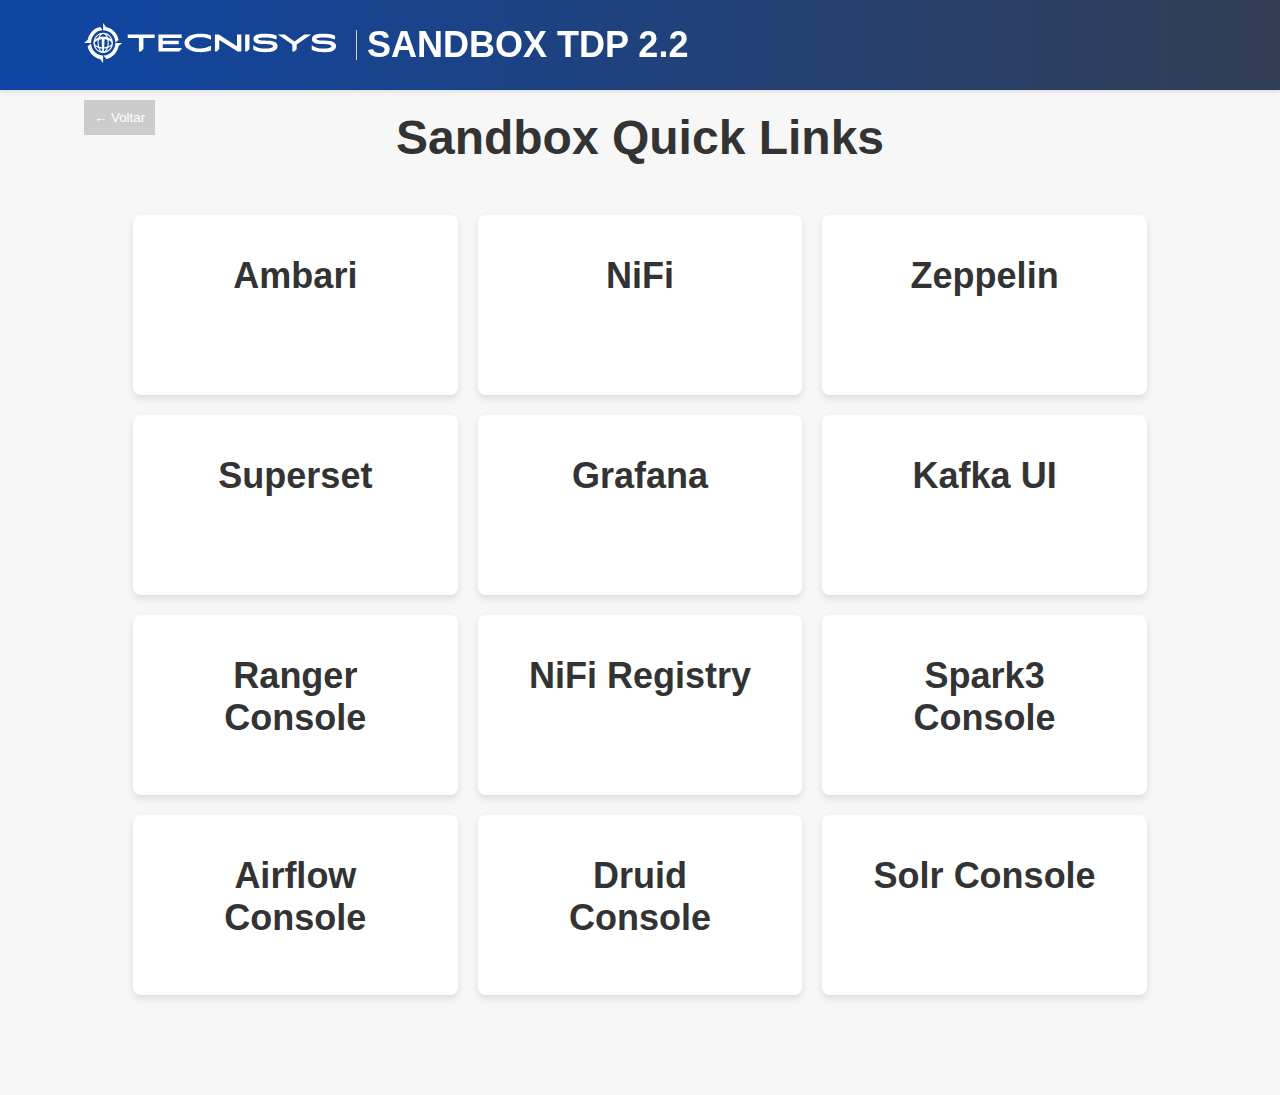
==== html/sandboxquicklinks.html @ d132e48c "first commit" ====
<!DOCTYPE html>
<html lang="en">
<head>
    <meta charset="UTF-8">
    <meta name="viewport" content="width=device-width, initial-scale=1">
    <title>Sandbox TDP 2.2</title>
    <link rel="stylesheet" href="/css/global.css">
    <style>
        .logo-container {
            display: flex;
            align-items: center;
            margin-right: 20px;
        }

        .logo-container img {
            height: 40px;
            margin-right: 10px;
        }

        .divider {
            border-left: 1px solid #d3d3d3;
            height: 30px;
            margin: 0 10px;
        }

        .main-title {
            font-weight: bold;
            font-size: 36px;
            color: white;
            text-decoration: none;
        }

        .doc-button {
            margin-left: auto;
            padding: 10px 15px;
            background-color: #a6a8a6;
            color: white;
            font-weight: bold;
            text-decoration: none;
            border-radius: 5px;
        }

        /* Título principal */
        .section-title {
            text-align: center;
            font-size: 3em;
            color: #333;
            font-weight: bold;
            margin: 30px 0;
            padding: 30px 0 0 0;
        }

        /* Container dos links */
        .container-links {
            display: flex;
            flex-wrap: wrap;
            justify-content: center;
            padding: 20px;
            gap: 20px;
        }

        /* Estilo das caixas de links */
        .link-box {
            background-color: white;
            padding: 40px;
            border-radius: 8px;
            box-shadow: 0 4px 8px rgba(0, 0, 0, 0.1);
            width: 22%;
            height: 100px; /* Altura aumentada para evitar truncamento */
            text-align: center;
            font-size: 24px;
            font-weight: bold;
            position: relative;
            transition: transform 0.3s;
        }

        .link-box:hover {
            transform: scale(1.05);
        }

        /* Título da caixa */
        .link-box h4 {
            margin: 0;
            font-size: 1.5em;
            color: #333;
        }

        /* Texto ao passar o mouse */
        .hidden-info {
            opacity: 0;
            position: absolute;
            bottom: 20px;
            left: 50%;
            transform: translateX(-50%);
            font-size: 0.8em;
            color: #666;
            transition: opacity 0.3s;
        }

        .link-box:hover .hidden-info {
            opacity: 1;
        }
        .title-header {
            position: relative;
            max-width: 500px;
        }
    </style>
</head>
<body>
    
    <header>
        <div class="header-content">
            <div class="logo-container">
                <a href="https://www.tecnisys.com.br/">
                    <img src="/images/logo_principal_negativo.svg" alt="TecniSys Logo">
                </a>
                <span class="divider"></span>
                <a href="index.html" class="main-title">SANDBOX TDP 2.2</a>
            </div>
        </div>
    </header>
    <div class="title-header">
        
        <button onclick="window.location.href='index.html'" class="back-button" >← Voltar</button>
    </div>
    <div class="section-title">Sandbox Quick Links</div>

<section class="container-links">
    <div class="link-box">
        <h4>Ambari</h4>
        <div class="hidden-info">
            <a href="http://sandbox-tdp22.tecnisys.com.br:8080">Go to UI</a><br>
            Usuário & senha: admin/admin
        </div>
    </div>
    <div class="link-box">
        <h4>NiFi</h4>
        <div class="hidden-info">
            <a href="http://sandbox-tdp22.tecnisys.com.br:9090">Go to UI</a><br>
            Usuário & senha: admin/admin
        </div>
    </div>
    <div class="link-box">
        <h4>Zeppelin</h4>
        <div class="hidden-info">
            <a href="http://sandbox-tdp22.tecnisys.com.br:9995">Go to UI</a><br>
            Usuário & senha: admin/admin
        </div>
    </div>
    <div class="link-box">
        <h4>Superset</h4>
        <div class="hidden-info">
            <a href="http://sandbox-tdp22.tecnisys.com.br:9088">Go to UI</a><br>
            Usuário & senha: admin/admin
        </div>
    </div>
    <div class="link-box">
        <h4>Grafana</h4>
        <div class="hidden-info">
            <a href="http://sandbox-tdp22.tecnisys.com.br:3000">Go to UI</a><br>
            Usuário & senha: admin/admin
        </div>
    </div>
    <div class="link-box">
        <h4>Kafka UI</h4>
        <div class="hidden-info">
            <a href="http://sandbox-tdp22.tecnisys.com.br:8079">Go to UI</a><br>
            Usuário & senha: root/hadoop
        </div>
    </div>
    <div class="link-box">
        <h4>Ranger Console</h4>
        <div class="hidden-info">
            <a href="http://sandbox-tdp22.tecnisys.com.br:6080">Go to UI</a><br>
            Usuário & senha: admin/admin
        </div>
    </div>
    <div class="link-box">
        <h4>NiFi Registry</h4>
        <div class="hidden-info">
            <a href="http://sandbox-tdp22.tecnisys.com.br:61080">Go to UI</a><br>
            Usuário & senha: admin/admin
        </div>
    </div>
    <div class="link-box">
        <h4>Spark3 Console</h4>
        <div class="hidden-info">
            <a href="http://sandbox-tdp22.tecnisys.com.br:18082">Go to UI</a><br>
            Usuário & senha: admin/admin
        </div>
    </div>
    <div class="link-box">
        <h4>Airflow Console</h4>
        <div class="hidden-info">
            <a href="http://sandbox-tdp22.tecnisys.com.br:18080">Go to UI</a><br>
            Usuário & senha: admin/admin
        </div>
    </div>
    <div class="link-box">
        <h4>Druid Console</h4>
        <div class="hidden-info">
            <a href="http://sandbox-tdp22.tecnisys.com.br:8888">Go to UI</a><br>
            Usuário & senha: admin/admin
        </div>
    </div>
    <div class="link-box">
        <h4>Solr Console</h4>
        <div class="hidden-info">
            <a href="http://sandbox-tdp22.tecnisys.com.br:8983">Go to UI</a><br>
            Usuário & senha: admin/admin
        </div>
    </div>
</section>

</body>
</html>
---- css/global.css ----
/* BODY */
body {
    margin: 80px 5%;
    font-family: Arial, sans-serif;
    text-align: center;
    background-color: #f7f7f7;
}

/* HEADER */
header {
    background: linear-gradient(270deg, #313d54, #0e46a5);
    padding: 20px 0; /* Remove o padding lateral */
    position: fixed;
    top: 0;
    left: 0;
    width: 100%;
    z-index: 1000;
    box-shadow: 0 2px 4px rgba(0, 0, 0, 0.1);
    display: flex;
    justify-content: center; /* Centraliza a div interna */
    height: 50px;
}

.header-content {
    margin: 0 5%;
    display: flex;
    align-items: center;
    width: 100%;
    max-width: 1400px; /* Limita a largura máxima do conteúdo */
    padding: 0 20px; /* Espaço lateral para alinhar com o restante da página */
    box-sizing: border-box; /* Inclui o padding dentro da largura */
}

.logo-container {
    display: flex;
    align-items: center;
    margin-right: 20px;
}

.divider {
    border-left: 1px solid #d3d3d3;
    height: 30px;
    margin: 0 10px;
}

.main-title {
    font-weight: bold;
    font-size: 36px;
    color: white !important;
    text-decoration: none;
}

.logo-container img {
    height: 40px;
    margin-right: 10px;
}

.content {
    position: relative;
    max-width: 1400px;
    margin: 150px auto;
    padding: 20px;
    background-color: #ffffff;
    box-shadow: 0 0 10px rgba(0, 0, 0, 0.1);
}

.back-button {
    position: absolute;
    background-color: #cccccc;
    left: 0;
    top: 0;
    color: white;
    border: none;
    padding: 10px;
    cursor: pointer;
    margin: 20px;
    transition: all 0.5s ease;
}
.back-button:hover {
    background-color: #0e46a5;
}

/* li {
    list-style-type: none;
} */

details {
    /* border: 1px solid #e0e0e0; */
    border-radius: 8px;
}

summary {
    background: linear-gradient(270deg, #6989c5, #386dc9);
    color: #ffffff;
    padding: 15px;
    font-size: 1.2em;
    cursor: pointer;
    display: flex;
    align-items: center;
    justify-content: space-between;
    list-style: none;
    gap: 15px;
}

summary::marker {
    content: '';
}

summary::after {
    content: "+";
    font-size: 1.5em;
    transition: transform 0.3s;
}

details[open] summary::after {
    content: "-";
}

.link {
    display: block;
    padding: 10px 0;
    text-decoration: none;
    color: #333;
    border-bottom: 1px solid #e0e0e0;
    transition: color 0.3s;
}

.link:hover {
    color: #29b6f6;
}
.custom-ul {
    display: flex;
    flex-direction: column;
    gap: 10px;
    padding: 10px;
}
.custom-li {
    list-style-type: none;
    text-align: start;
}

.custom-li.active {
    font-weight: bold;
    color: #0e46a5;
    list-style-type: disc; /* Bullet point */
    margin-left: 15px; /* Ajusta o espaçamento */
}
.download-sandbox {
    background-color: #2ec093;
    background-image: linear-gradient(to right, #2ec093, #3bb7d9);
    padding: 20px 0; /* Remove o padding lateral */
    position: fixed;
    top: 90px;
    left: 0;
    width: 100%;
    z-index: 1000;
    box-shadow: 0 2px 4px rgba(0, 0, 0, 0.1);
    display: flex;
    justify-content: center; /* Centraliza a div interna */
    height: 20px;
}
.link-download{
    width: 100%;
    font-weight: bold;
    color: white !important;
    text-decoration: none;
    border: 1px solid white;
    padding: 10px;
    transition: all 0.5s ease;
}
.link-download:hover{
    background-color: white;
    color: #2ec093 !important;
}
.title {
    font-weight: bold;
    color: white;
    font-size: 20px;
}

details summary {
    cursor: pointer;
}

details ul {
    list-style: none;
    padding-left: 20px;
    margin-top: 5px;
    text-align: start;
}

details ul li a{ 
    text-decoration: none;
    margin: 5px 0;
}

a:visited { text-decoration: none; color:inherit; }
a:hover { text-decoration: underline; color:inherit; }
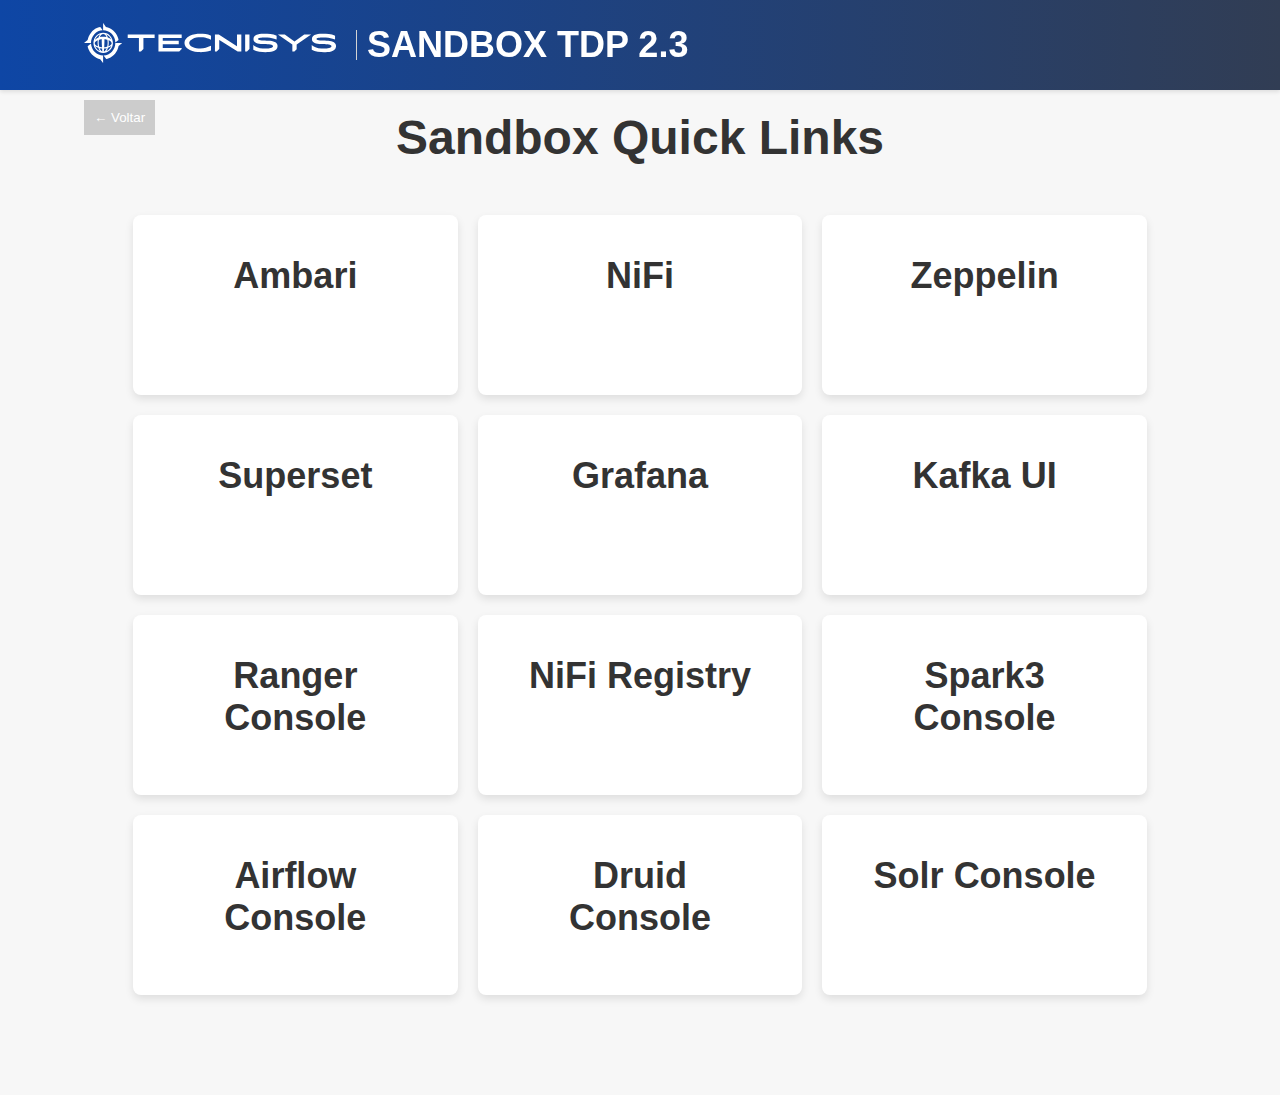
==== commit 684bd122: "chore(docs): atualizar textos, imagens e links para a versão 2.3 da sandbox" ====
--- a/html/sandboxquicklinks.html
+++ b/html/sandboxquicklinks.html
@@ -3,8 +3,8 @@
 <head>
     <meta charset="UTF-8">
     <meta name="viewport" content="width=device-width, initial-scale=1">
-    <title>Sandbox TDP 2.2</title>
-    <link rel="stylesheet" href="/css/global.css">
+    <title>Sandbox TDP 2.3</title>
+    <link rel="stylesheet" href="../css/global.css">
     <style>
         .logo-container {
             display: flex;
@@ -115,7 +115,7 @@
                     <img src="/images/logo_principal_negativo.svg" alt="TecniSys Logo">
                 </a>
                 <span class="divider"></span>
-                <a href="index.html" class="main-title">SANDBOX TDP 2.2</a>
+                <a href="index.html" class="main-title">SANDBOX TDP 2.3</a>
             </div>
         </div>
     </header>
@@ -129,84 +129,84 @@
     <div class="link-box">
         <h4>Ambari</h4>
         <div class="hidden-info">
-            <a href="http://sandbox-tdp22.tecnisys.com.br:8080">Go to UI</a><br>
+            <a href="http://sandbox-tdp23.tecnisys.com.br:8080">Go to UI</a><br>
             Usuário & senha: admin/admin
         </div>
     </div>
     <div class="link-box">
         <h4>NiFi</h4>
         <div class="hidden-info">
-            <a href="http://sandbox-tdp22.tecnisys.com.br:9090">Go to UI</a><br>
+            <a href="http://sandbox-tdp23.tecnisys.com.br:9090">Go to UI</a><br>
             Usuário & senha: admin/admin
         </div>
     </div>
     <div class="link-box">
         <h4>Zeppelin</h4>
         <div class="hidden-info">
-            <a href="http://sandbox-tdp22.tecnisys.com.br:9995">Go to UI</a><br>
+            <a href="http://sandbox-tdp23.tecnisys.com.br:9995">Go to UI</a><br>
             Usuário & senha: admin/admin
         </div>
     </div>
     <div class="link-box">
         <h4>Superset</h4>
         <div class="hidden-info">
-            <a href="http://sandbox-tdp22.tecnisys.com.br:9088">Go to UI</a><br>
+            <a href="http://sandbox-tdp23.tecnisys.com.br:9088">Go to UI</a><br>
             Usuário & senha: admin/admin
         </div>
     </div>
     <div class="link-box">
         <h4>Grafana</h4>
         <div class="hidden-info">
-            <a href="http://sandbox-tdp22.tecnisys.com.br:3000">Go to UI</a><br>
+            <a href="http://sandbox-tdp23.tecnisys.com.br:3000">Go to UI</a><br>
             Usuário & senha: admin/admin
         </div>
     </div>
     <div class="link-box">
         <h4>Kafka UI</h4>
         <div class="hidden-info">
-            <a href="http://sandbox-tdp22.tecnisys.com.br:8079">Go to UI</a><br>
+            <a href="http://sandbox-tdp23.tecnisys.com.br:8079">Go to UI</a><br>
             Usuário & senha: root/hadoop
         </div>
     </div>
     <div class="link-box">
         <h4>Ranger Console</h4>
         <div class="hidden-info">
-            <a href="http://sandbox-tdp22.tecnisys.com.br:6080">Go to UI</a><br>
+            <a href="http://sandbox-tdp23.tecnisys.com.br:6080">Go to UI</a><br>
             Usuário & senha: admin/admin
         </div>
     </div>
     <div class="link-box">
         <h4>NiFi Registry</h4>
         <div class="hidden-info">
-            <a href="http://sandbox-tdp22.tecnisys.com.br:61080">Go to UI</a><br>
+            <a href="http://sandbox-tdp23.tecnisys.com.br:61080">Go to UI</a><br>
             Usuário & senha: admin/admin
         </div>
     </div>
     <div class="link-box">
         <h4>Spark3 Console</h4>
         <div class="hidden-info">
-            <a href="http://sandbox-tdp22.tecnisys.com.br:18082">Go to UI</a><br>
+            <a href="http://sandbox-tdp23.tecnisys.com.br:18082">Go to UI</a><br>
             Usuário & senha: admin/admin
         </div>
     </div>
     <div class="link-box">
         <h4>Airflow Console</h4>
         <div class="hidden-info">
-            <a href="http://sandbox-tdp22.tecnisys.com.br:18080">Go to UI</a><br>
+            <a href="http://sandbox-tdp23.tecnisys.com.br:18080">Go to UI</a><br>
             Usuário & senha: admin/admin
         </div>
     </div>
     <div class="link-box">
         <h4>Druid Console</h4>
         <div class="hidden-info">
-            <a href="http://sandbox-tdp22.tecnisys.com.br:8888">Go to UI</a><br>
+            <a href="http://sandbox-tdp23.tecnisys.com.br:8888">Go to UI</a><br>
             Usuário & senha: admin/admin
         </div>
     </div>
     <div class="link-box">
         <h4>Solr Console</h4>
         <div class="hidden-info">
-            <a href="http://sandbox-tdp22.tecnisys.com.br:8983">Go to UI</a><br>
+            <a href="http://sandbox-tdp23.tecnisys.com.br:8983">Go to UI</a><br>
             Usuário & senha: admin/admin
         </div>
     </div>
--- a/css/global.css
+++ b/css/global.css
@@ -195,4 +195,10 @@
 }
 
 a:visited { text-decoration: none; color:inherit; }
-a:hover { text-decoration: underline; color:inherit; }+a:link { text-decoration: none; color:inherit; }
+a:hover { text-decoration: underline; color:inherit; }
+
+ 
+.title-secondary {
+    text-align: start !important;
+}